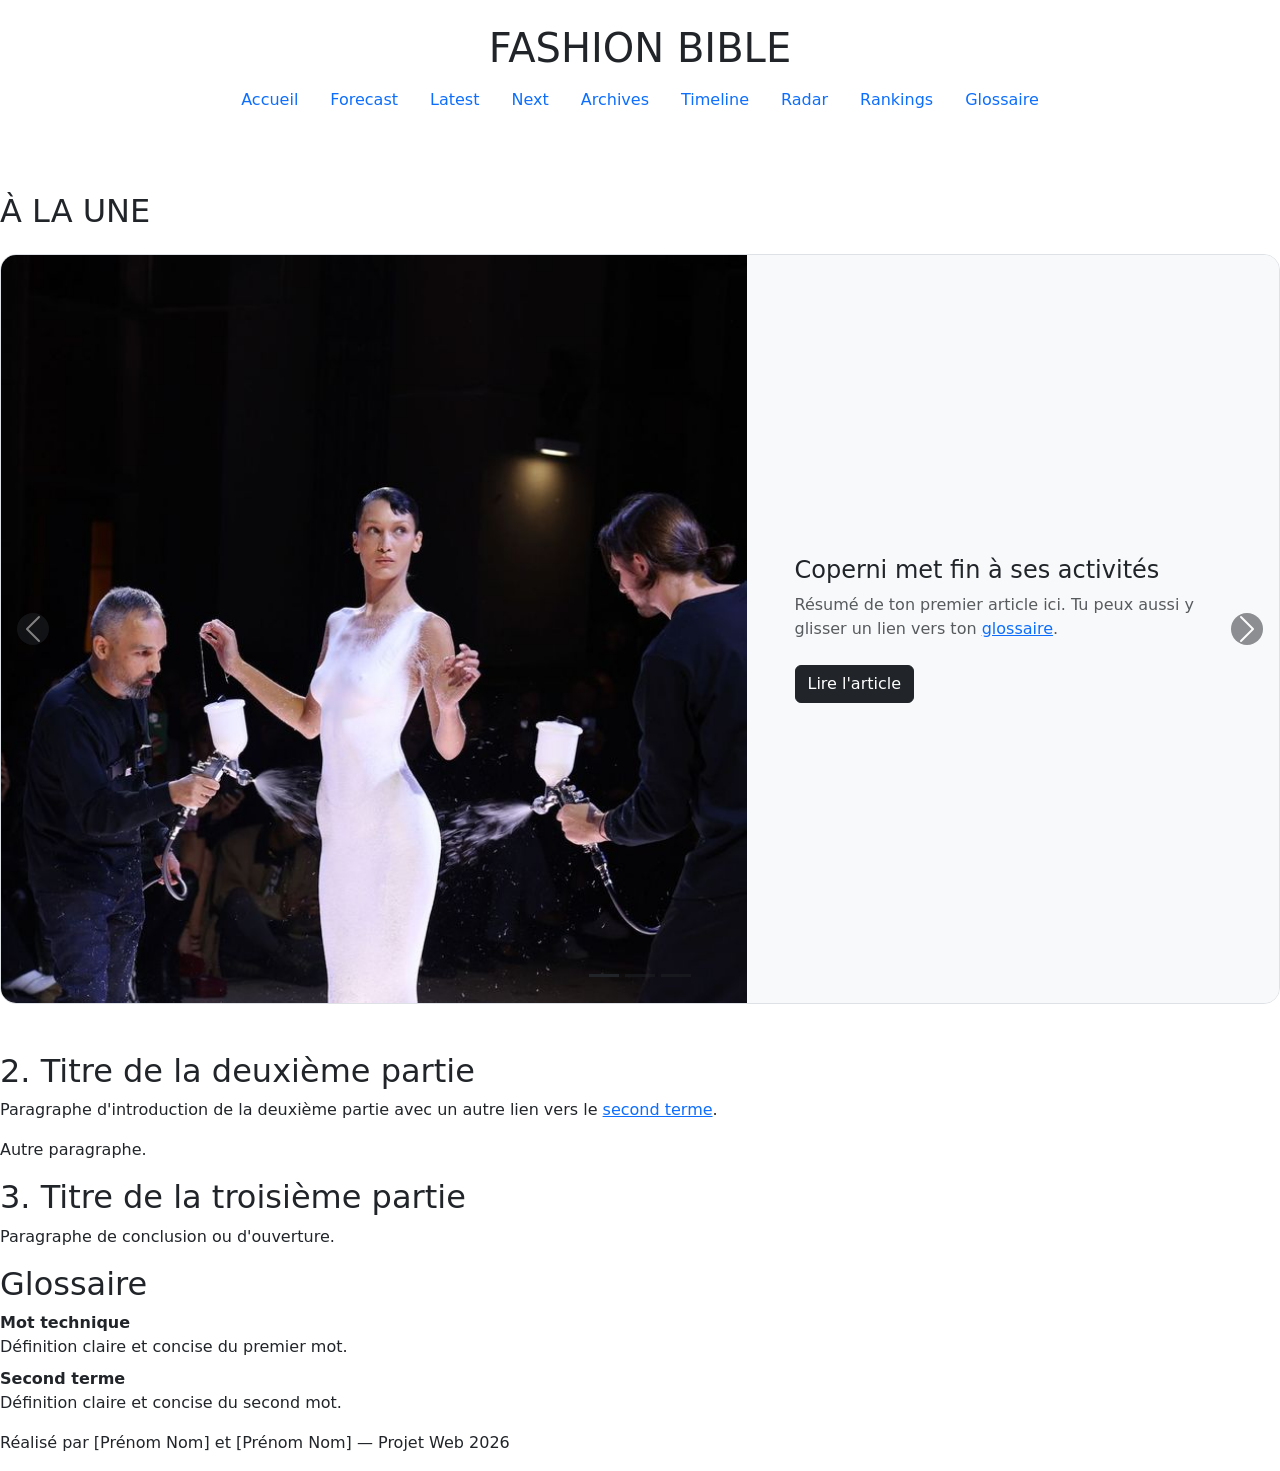
==== Accueil.html @ 159f20dc "first commit" ====
<!DOCTYPE html>
<html lang="fr">
<head>
    <meta charset="UTF-8">
    <meta name="viewport" content="width=device-width, initial-scale=1.0">
    <title>fashionbible</title>
    <link href="https://cdn.jsdelivr.net/npm/bootstrap@5.3.3/dist/css/bootstrap.min.css" rel="stylesheet">
</head>
<body>

  <header class="py-4">
        <h1 class="text-center">FASHION BIBLE</h1>
        

        <nav aria-label="Sommaire">
            <ul class="nav justify-content-center">
                <li class="nav-item">
                    <a class="nav-link" href="#partie-1">Accueil</a>
                </li>
                <li class="nav-item">
                    <a class="nav-link" href="#partie-2">Forecast</a>
                </li>
                <li class="nav-item">
                    <a class="nav-link" href="#partie-3">Latest</a>
                </li>
                 <li class="nav-item">
                    <a class="nav-link" href="#partie-4">Next</a>
                </li>
                 <li class="nav-item">
                    <a class="nav-link" href="#partie-5">Archives</a>
                </li>
                 <li class="nav-item">
                    <a class="nav-link" href="#partie-6">Timeline</a>
                </li>
                 <li class="nav-item">
                    <a class="nav-link" href="#partie-7">Radar</a>
                </li>
                 <li class="nav-item">
                    <a class="nav-link" href="#partie-8">Rankings</a>
                </li>
                <li class="nav-item">
                    <a class="nav-link" href="#glossaire">Glossaire</a>
                </li>
            </ul>
        </nav>
    </header>

    <main>
        <article>
            
            <!-- Partie 1 -->
          <section id="Articles" class="my-5">
    <h2 class="mb-4">À LA UNE</h2>

    <div id="carouselArticles" class="carousel slide border rounded-4 overflow-hidden" data-bs-ride="carousel">
        
        <!-- Indicateurs en bas -->
        <div class="carousel-indicators">
            <button type="button" data-bs-target="#carouselArticles" data-bs-slide-to="0" class="active bg-dark" aria-current="true" aria-label="Article 1"></button>
            <button type="button" data-bs-target="#carouselArticles" data-bs-slide-to="1" class="bg-dark" aria-label="Article 2"></button>
            <button type="button" data-bs-target="#carouselArticles" data-bs-slide-to="2" class="bg-dark" aria-label="Article 3"></button>
        </div>

        <div class="carousel-inner">

            <!-- SLIDE 1 (Image à gauche + Texte à droite) -->
            <div class="carousel-item active">
                <div class="row g-0 align-items-stretch">
                    <div class="col-md-7">
                        <img src="images/Coperni.jpg" class="d-block w-100 h-100 object-fit-cover" alt="Image article sur Coperni" style="min-height: 400px;">
                    </div>
                    <div class="col-md-5 p-4 p-lg-5 d-flex flex-column justify-content-center bg-light">
                        <span class="badge bg-dark align-self-start mb-2"></span>
                        <h3 class="h4">Coperni met fin à ses activités</h3>
                        <p class="text-muted">
                            Résumé de ton premier article ici. Tu peux aussi y glisser un lien vers ton <a href="#terme-1">glossaire</a>.
                        </p>
                        <a href="#article-1" class="btn btn-dark align-self-start mt-2">Lire l'article</a>
                    </div>
                </div>
            </div>

            <!-- SLIDE 2 -->
            <div class="carousel-item">
                <div class="row g-0 align-items-stretch">
                    <div class="col-md-7">
                        <img src="image2.jpg" class="d-block w-100 h-100 object-fit-cover" alt="Description image 2" style="min-height: 400px;">
                    </div>
                    <div class="col-md-5 p-4 p-lg-5 d-flex flex-column justify-content-center bg-light">
                        <span class="badge bg-dark align-self-start mb-2">TREND 02</span>
                        <h3 class="h4">Titre du deuxième article à la une</h3>
                        <p class="text-muted">
                            Résumé de ton deuxième article ici pour présenter la tendance.
                        </p>
                        <a href="#article-2" class="btn btn-dark align-self-start mt-2">Lire l'article</a>
                    </div>
                </div>
            </div>

            <!-- SLIDE 3 -->
            <div class="carousel-item">
                <div class="row g-0 align-items-stretch">
                    <div class="col-md-7">
                        <img src="image3.jpg" class="d-block w-100 h-100 object-fit-cover" alt="Description image 3" style="min-height: 400px;">
                    </div>
                    <div class="col-md-5 p-4 p-lg-5 d-flex flex-column justify-content-center bg-light">
                        <span class="badge bg-dark align-self-start mb-2">TREND 03</span>
                        <h3 class="h4">Titre du troisième article à la une</h3>
                        <p class="text-muted">
                            Résumé de ton troisième article ici.
                        </p>
                        <a href="#article-3" class="btn btn-dark align-self-start mt-2">Lire l'article</a>
                    </div>
                </div>
            </div>

        </div>

        <!-- Flèches Précédent / Suivant -->
        <button class="carousel-control-prev" type="button" data-bs-target="#carouselArticles" data-bs-slide="prev" style="width: 5%;">
            <span class="carousel-control-prev-icon bg-dark rounded-circle p-2" aria-hidden="true"></span>
            <span class="visually-hidden">Précédent</span>
        </button>
        <button class="carousel-control-next" type="button" data-bs-target="#carouselArticles" data-bs-slide="next" style="width: 5%;">
            <span class="carousel-control-next-icon bg-dark rounded-circle p-2" aria-hidden="true"></span>
            <span class="visually-hidden">Suivant</span>
        </button>

    </div>
</section>

            <!-- Partie 2 -->
            <section id="partie-2">
                <h2>2. Titre de la deuxième partie</h2>
                <p>
                    Paragraphe d'introduction de la deuxième partie avec un autre lien vers le <a href="#terme-2">second terme</a>.
                </p>
                <p>
                    Autre paragraphe.
                </p>
            </section>

            <!-- Partie 3 -->
            <section id="partie-3">
                <h2>3. Titre de la troisième partie</h2>
                <p>
                    Paragraphe de conclusion ou d'ouverture.
                </p>
            </section>

            <!-- Glossaire interactif (balise dl = liste de définitions) -->
            <aside id="glossaire">
                <h2>Glossaire</h2>
                <dl>
                    <dt id="terme-1">Mot technique</dt>
                    <dd>Définition claire et concise du premier mot.</dd>

                    <dt id="terme-2">Second terme</dt>
                    <dd>Définition claire et concise du second mot.</dd>
                </dl>
            </aside>

        </article>
    </main>

    <!-- Pied de page -->
    <footer>
        <p>Réalisé par [Prénom Nom] et [Prénom Nom] — Projet Web 2026</p>
    </footer>
    
<script src="https://cdn.jsdelivr.net/npm/bootstrap@5.3.3/dist/js/bootstrap.bundle.min.js"></script>
</body>
</html>
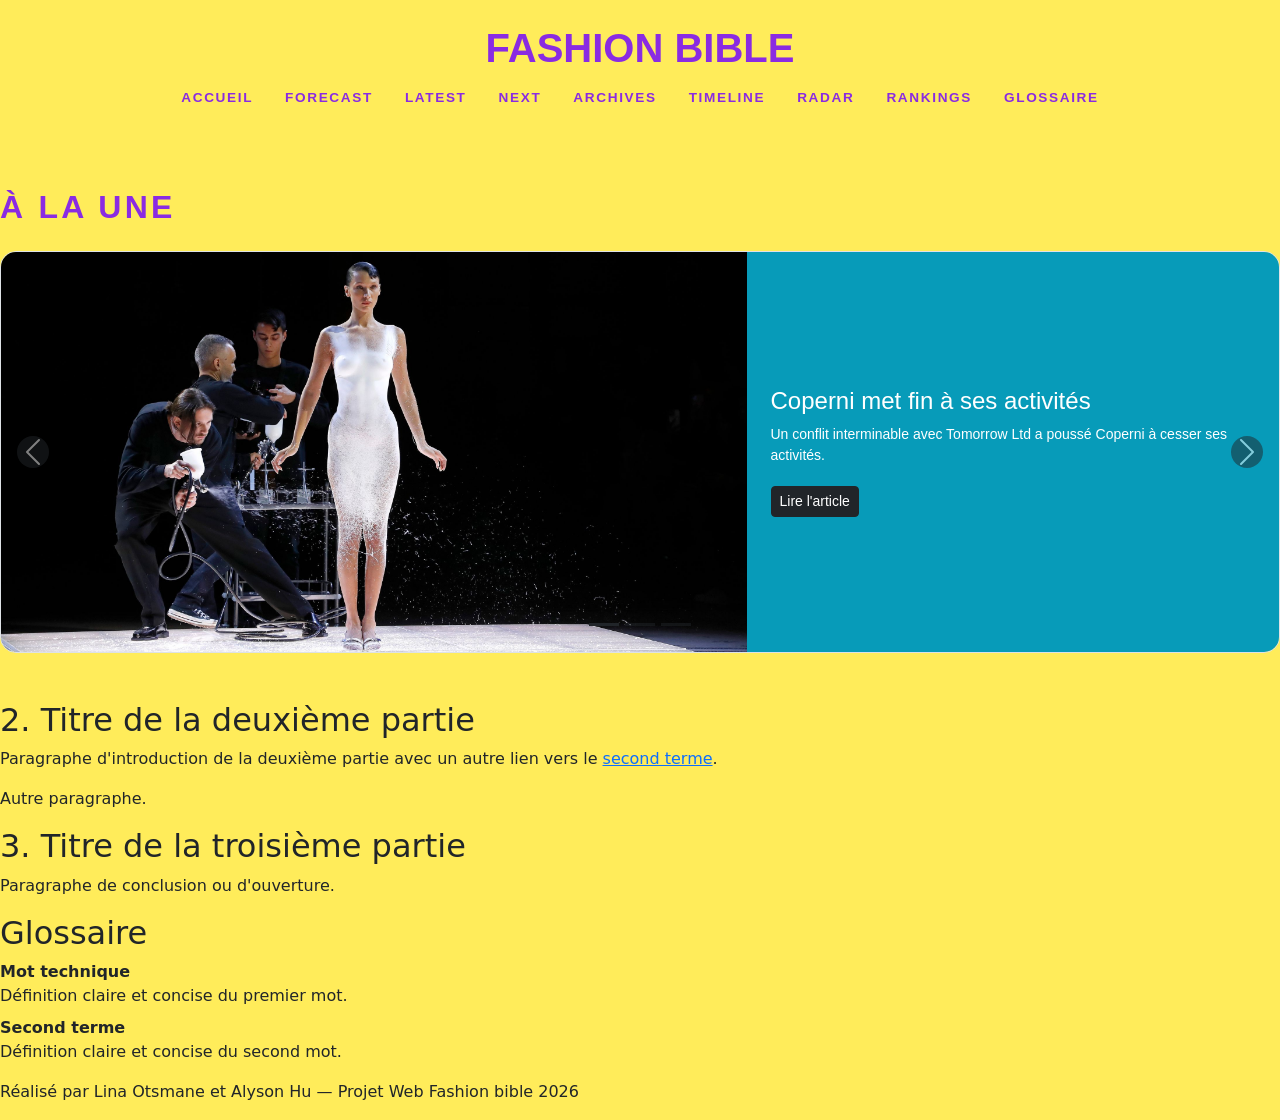
==== commit 6eb565a1: "Mise à jour" ====
--- a/Accueil.html
+++ b/Accueil.html
@@ -4,7 +4,9 @@
     <meta charset="UTF-8">
     <meta name="viewport" content="width=device-width, initial-scale=1.0">
     <title>fashionbible</title>
+    <link href="https://fonts.googleapis.com/css2?family=Cinzel:wght@700&family=Montserrat:wght@500;600&display=swap" rel="stylesheet">
     <link href="https://cdn.jsdelivr.net/npm/bootstrap@5.3.3/dist/css/bootstrap.min.css" rel="stylesheet">
+    <link rel="stylesheet" href="Accueil.css">
 </head>
 <body>
 
@@ -48,8 +50,9 @@
     <main>
         <article>
             
-            <!-- Partie 1 -->
-          <section id="Articles" class="my-5">
+           
+             <!-- Article à la une-->
+<section id="Articles" class="my-5">
     <h2 class="mb-4">À LA UNE</h2>
 
     <div id="carouselArticles" class="carousel slide border rounded-4 overflow-hidden" data-bs-ride="carousel">
@@ -63,60 +66,57 @@
 
         <div class="carousel-inner">
 
-            <!-- SLIDE 1 (Image à gauche + Texte à droite) -->
+            <!-- Coperni -->
             <div class="carousel-item active">
-                <div class="row g-0 align-items-stretch">
+                <div class="row g-0">
                     <div class="col-md-7">
-                        <img src="images/Coperni.jpg" class="d-block w-100 h-100 object-fit-cover" alt="Image article sur Coperni" style="min-height: 400px;">
+                        <img src="images/Coperni-defile.webp" class="d-block w-100 object-fit-cover" alt="Image article sur Coperni" style="height: 400px;">
                     </div>
-                    <div class="col-md-5 p-4 p-lg-5 d-flex flex-column justify-content-center bg-light">
-                        <span class="badge bg-dark align-self-start mb-2"></span>
+                    <div class="col-md-5 p-4 d-flex flex-column justify-content-center carousel-texte overflow-auto" style="height: 400px;">
                         <h3 class="h4">Coperni met fin à ses activités</h3>
-                        <p class="text-muted">
-                            Résumé de ton premier article ici. Tu peux aussi y glisser un lien vers ton <a href="#terme-1">glossaire</a>.
+                        <p class="small">
+                            Un conflit interminable avec Tomorrow Ltd a poussé Coperni à cesser ses activités.
                         </p>
-                        <a href="#article-1" class="btn btn-dark align-self-start mt-2">Lire l'article</a>
+                        <a href="#article-1" class="btn btn-dark btn-sm align-self-start mt-1">Lire l'article</a>
                     </div>
                 </div>
             </div>
 
-            <!-- SLIDE 2 -->
+            <!-- Versace  -->
             <div class="carousel-item">
-                <div class="row g-0 align-items-stretch">
+                <div class="row g-0">
                     <div class="col-md-7">
-                        <img src="image2.jpg" class="d-block w-100 h-100 object-fit-cover" alt="Description image 2" style="min-height: 400px;">
+                        <img src="images/Pieter-Mulier.png" class="d-block w-100 object-fit-cover" alt="Versace Pieter Mulier" style="height: 400px;">
                     </div>
-                    <div class="col-md-5 p-4 p-lg-5 d-flex flex-column justify-content-center bg-light">
-                        <span class="badge bg-dark align-self-start mb-2">TREND 02</span>
-                        <h3 class="h4">Titre du deuxième article à la une</h3>
-                        <p class="text-muted">
-                            Résumé de ton deuxième article ici pour présenter la tendance.
+                     <div class="col-md-5 p-4 d-flex flex-column justify-content-center carousel-texte overflow-auto" style="height: 400px;">
+                        <h3 class="h4">Versace : Pieter Mulier prêt à faire renaître la légende</h3>
+                        <p class="small">
+                            Nouvelle direction créative, retour d’Atelier Versace et repositionnement stratégique : la maison italienne ouvre un nouveau chapitre de son histoire. 
+                            Nommé à la tête de la création, Pieter Mulier dévoilera sa première collection début 2027, à l’occasion du grand retour de Versace sur le calendrier de la haute couture parisienne, après plus de dix ans d’absence.
                         </p>
-                        <a href="#article-2" class="btn btn-dark align-self-start mt-2">Lire l'article</a>
+                        <a href="#article-2" class="btn btn-dark btn-sm align-self-start mt-1">Lire l'article</a>
                     </div>
                 </div>
             </div>
 
-            <!-- SLIDE 3 -->
+            <!-- Hermes -->
             <div class="carousel-item">
-                <div class="row g-0 align-items-stretch">
+                <div class="row g-0">
                     <div class="col-md-7">
-                        <img src="image3.jpg" class="d-block w-100 h-100 object-fit-cover" alt="Description image 3" style="min-height: 400px;">
+                        <img src="images/hermes.avif" class="d-block w-100 object-fit-cover" alt="Hermès haute couture" style="height: 400px;">
                     </div>
-                    <div class="col-md-5 p-4 p-lg-5 d-flex flex-column justify-content-center bg-light">
-                        <span class="badge bg-dark align-self-start mb-2">TREND 03</span>
-                        <h3 class="h4">Titre du troisième article à la une</h3>
-                        <p class="text-muted">
-                            Résumé de ton troisième article ici.
+                    <div class="col-md-5 p-4 d-flex flex-column justify-content-center carousel-texte overflow-auto" style="height: 400px;">
+                        <h3 class="h4">Hermès : quand l'excellence artisanale rencontre la haute couture</h3>
+                        <p class="small">
+                            C’est une première historique pour la maison française. En janvier 2027, Hermès fera son entrée dans l’univers de la haute couture parisienne avec une collection inédite imaginée par Nadège Vanhée.
                         </p>
-                        <a href="#article-3" class="btn btn-dark align-self-start mt-2">Lire l'article</a>
+                        <a href="#article-3" class="btn btn-dark btn-sm align-self-start mt-1">Lire l'article</a>
                     </div>
                 </div>
             </div>
 
         </div>
 
-        <!-- Flèches Précédent / Suivant -->
         <button class="carousel-control-prev" type="button" data-bs-target="#carouselArticles" data-bs-slide="prev" style="width: 5%;">
             <span class="carousel-control-prev-icon bg-dark rounded-circle p-2" aria-hidden="true"></span>
             <span class="visually-hidden">Précédent</span>
@@ -128,6 +128,7 @@
 
     </div>
 </section>
+     
 
             <!-- Partie 2 -->
             <section id="partie-2">
@@ -148,7 +149,7 @@
                 </p>
             </section>
 
-            <!-- Glossaire interactif (balise dl = liste de définitions) -->
+        
             <aside id="glossaire">
                 <h2>Glossaire</h2>
                 <dl>
@@ -165,7 +166,7 @@
 
     <!-- Pied de page -->
     <footer>
-        <p>Réalisé par [Prénom Nom] et [Prénom Nom] — Projet Web 2026</p>
+        <p>Réalisé par Lina Otsmane et Alyson Hu — Projet Web Fashion bible 2026</p>
     </footer>
     
 <script src="https://cdn.jsdelivr.net/npm/bootstrap@5.3.3/dist/js/bootstrap.bundle.min.js"></script>
--- a/Accueil.css
+++ b/Accueil.css
@@ -0,0 +1,52 @@
+
+body {
+     background-color:rgb(255, 236, 90);
+}
+header h1 {
+
+    color: blueviolet;
+    font-family: 'Chakra Petch;', sans-serif;
+    font-weight: bold;
+    background-color: rgb(255, 236, 90);
+}
+/* menu */
+header .nav-link {
+    font-family: 'Chakra Petch;', sans-serif; 
+    color: blueviolet;                       
+    font-weight: 600;
+    font-size: 0.85rem;
+    text-transform: uppercase;            
+    letter-spacing: 0.12em;
+    padding: 0.5rem 1rem;
+    transition: color 0.3s ease;
+     background-color: rgb(255, 236, 90);
+}
+
+header .nav-link:hover {
+    color: #1a1a1a;
+    text-decoration: underline;
+    text-underline-offset: 6px;
+}
+/* À la une */
+
+#Articles h2 {
+    font-family: 'Chakra Petch', sans-serif;
+    color: blueviolet;
+    font-weight: 700;
+    letter-spacing: 0.1em;
+    font-size: 200%;
+    text-transform: uppercase;
+}
+
+/*carousel */
+
+#carouselArticles .carousel-texte {
+    background-color: #079bb9; /* Bleu similaire à ta maquette Canva (tu peux mettre 'royalblue' ou '#0d6efd' pour plus foncé) */
+    color: #ffffff;
+    font-family:'Chakra Petch;', sans-serif ;
+}
+
+#carouselArticles .carousel-texte h3,
+#carouselArticles .carousel-texte p {
+    color: #ffffff;
+}
